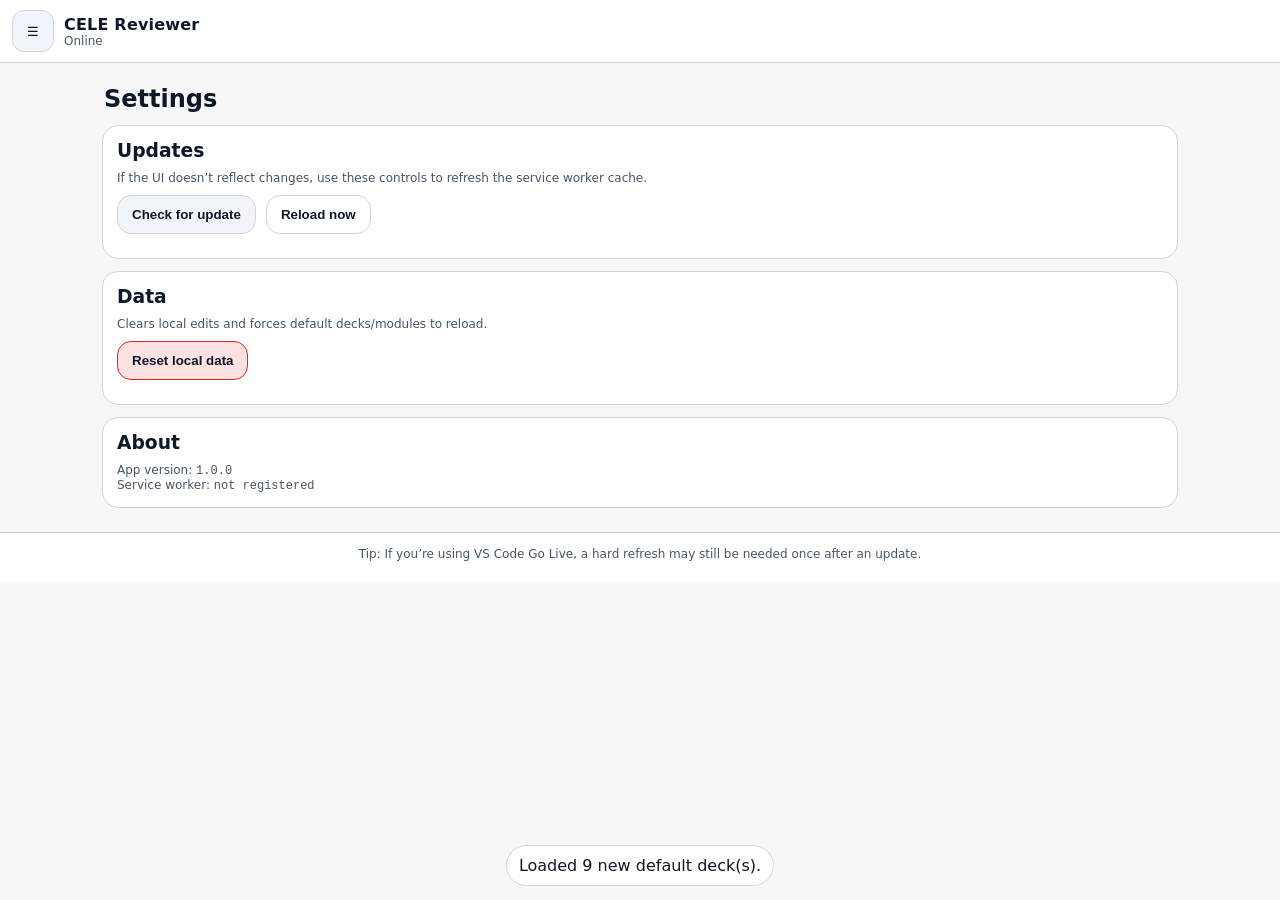
==== settings.html @ a9f4b28c "Add files via upload" ====
﻿<!doctype html>
<html lang="en">
  <head>
    <meta charset="utf-8" />
    <meta name="viewport" content="width=device-width, initial-scale=1" />
    <meta name="color-scheme" content="light dark" />
    <meta name="theme-color" content="#f7f7f8" id="themeColorMeta" />
    <title>CELE Reviewer • Settings</title>
    <link rel="manifest" href="./manifest.webmanifest" />
    <link rel="stylesheet" href="./assets/css/styles.css" />
    <link rel="icon" href="./icons/icon.svg" type="image/svg+xml" />
  </head>
  <body data-page="settings">
    <header class="topbar">
      <div class="topbar__left">
        <button class="iconbtn" id="menuBtn" aria-label="Open menu" title="Menu">☰</button>
        <div class="brand">
          <div class="brand__name">CELE Reviewer</div>
          <div class="brand__tag" id="statusTag">Settings</div>
        </div>
      </div>
      <div class="topbar__right">
        <button class="pill" id="installBtn" hidden>Install</button>
      </div>
    </header>

    <nav class="drawer" id="drawer" aria-hidden="true">
      <div class="drawer__header">
        <div class="drawer__title">Menu</div>
        <button class="iconbtn" id="closeDrawerBtn" aria-label="Close menu">✖</button>
      </div>
      <div class="drawer__items">
        <a class="navitem" href="./index.html">Home</a>
        <a class="navitem" href="./quiz.html">Quiz</a>
        <a class="navitem" href="./decks.html">Decks</a>
        <a class="navitem" href="./modules.html">Modules</a>
        <a class="navitem" href="./settings.html" aria-current="page">Settings</a>
      </div>
      <div class="drawer__footer">
        <div class="muted small">Update and troubleshooting controls.</div>
      </div>
    </nav>
    <div class="backdrop" id="backdrop" hidden></div>

    <main class="container">
      <section class="pagehead">
        <h2>Settings</h2>
      </section>

      <section class="card">
        <h3>Updates</h3>
        <div class="muted small">If the UI doesn’t reflect changes, use these controls to refresh the service worker cache.</div>
        <div class="toolbar" style="margin-top:10px">
          <button class="secondary" id="checkUpdatesBtn">Check for update</button>
          <button class="primary" id="applyUpdateBtn" hidden>Apply update & reload</button>
          <button class="ghost" id="reloadBtn">Reload now</button>
        </div>
        <div class="muted small" id="updateStatus" style="margin-top:8px"></div>
      </section>

      <section class="card" style="margin-top:12px">
        <h3>Data</h3>
        <div class="muted small">Clears local edits and forces default decks/modules to reload.</div>
        <div class="toolbar" style="margin-top:10px">
          <button class="danger" id="resetDataBtn">Reset local data</button>
        </div>
      </section>

      <section class="card" style="margin-top:12px">
        <h3>About</h3>
        <div class="muted small">App version: <code id="appVersion">-</code></div>
        <div class="muted small">Service worker: <code id="swStatus">-</code></div>
      </section>
    </main>

    <footer class="footer">
      <div class="muted small">Tip: If you’re using VS Code Go Live, a hard refresh may still be needed once after an update.</div>
    </footer>

    <template id="toastTpl">
      <div class="toast" role="status" aria-live="polite"></div>
    </template>

    <script type="module" src="./app.js"></script>
  </body>
</html>
---- assets/css/styles.css ----
:root{
  color-scheme: light dark;

  /* Light theme (default) */
  --bg:#f7f7f8;
  --surface:#ffffff;
  --surface2:#f1f5f9;
  --surface3:#e5e7eb;
  --text:#0f172a;
  --muted:#475569;
  --line:#d1d5db;

  --primary:#2563eb;
  --on-primary:#ffffff;
  --primary-soft:#dbeafe;

  --danger:#dc2626;
  --danger-soft:#fee2e2;
  --ok:#16a34a;
  --ok-soft:#dcfce7;
  --warn:#d97706;
  --warn-soft:#ffedd5;

  --code-bg:#f3f4f6;
  --backdrop: rgba(0,0,0,.45);

  --shadow:none;
  --radius:16px;
  --radius2:12px;
  --max:1100px;
}

@media (prefers-color-scheme: dark){
  :root{
    --bg:#0b1220;
    --surface:#0f1a2f;
    --surface2:#0c1628;
    --surface3:#16223b;
    --text:#e7eefc;
    --muted:#a8b6d6;
    --line:#26314a;

    --primary:#6ea8fe;
    --on-primary:#0b1220;
    --primary-soft:#1e3a8a;

    --danger:#ff5c7a;
    --danger-soft:#3b0a16;
    --ok:#4ade80;
    --ok-soft:#064e2a;
    --warn:#fbbf24;
    --warn-soft:#3b2a04;

    --code-bg:#0a1020;
    --backdrop: rgba(0,0,0,.55);
  }
}

*{ box-sizing:border-box; }
html,body{ height:100%; }
body{
  margin:0;
  font-family: ui-sans-serif, system-ui, -apple-system, Segoe UI, Roboto, Helvetica, Arial, "Apple Color Emoji","Segoe UI Emoji";
  background: var(--bg);
  color:var(--text);
}
code{ font-family: ui-monospace, SFMono-Regular, Menlo, Monaco, Consolas, "Liberation Mono", "Courier New", monospace; }
a{ color: var(--primary); }

.topbar{
  position:sticky; top:0; z-index:10;
  display:flex; align-items:center; justify-content:space-between;
  padding:10px 12px;
  background: var(--surface);
  border-bottom:1px solid var(--line);
}
.topbar__left{ display:flex; align-items:center; gap:10px; min-width:0; }
.brand{ display:flex; flex-direction:column; min-width:0; }
.brand__name{ font-weight:700; letter-spacing:.2px; }
.brand__tag{ color:var(--muted); font-size:12px; white-space:nowrap; overflow:hidden; text-overflow:ellipsis; }
.topbar__right{ display:flex; align-items:center; gap:8px; }

.iconbtn{
  width:42px; height:42px;
  border-radius:12px;
  border:1px solid var(--line);
  background: var(--surface2);
  color:var(--text);
  cursor:pointer;
}
.iconbtn:hover{ background: var(--surface3); }

.pill{
  border:1px solid var(--primary);
  background: var(--primary-soft);
  color:var(--text);
  padding:10px 12px;
  border-radius:999px;
  cursor:pointer;
}
.pill:hover{ background: var(--surface3); }

.container{
  max-width: var(--max);
  margin: 0 auto;
  padding: 16px 12px 24px;
}
.page{ animation: fadeIn .14s ease-out; }
@keyframes fadeIn{ from{ opacity:.6; transform: translateY(3px);} to{opacity:1; transform:none;} }

.hero{
  padding:18px 16px;
  border:1px solid var(--line);
  background: var(--surface);
  border-radius: var(--radius);
  box-shadow: var(--shadow);
}
.hero h1{ margin:0 0 8px; font-size: 28px; line-height:1.15; }
.hero p{ margin:0 0 14px; }
.hero__actions{ display:flex; gap:10px; flex-wrap:wrap; }

.grid2{ display:grid; grid-template-columns: 1fr; gap: 12px; margin-top:12px; }
@media (min-width: 900px){
  .grid2{ grid-template-columns: 1fr 1fr; }
}

.card{
  border:1px solid var(--line);
  background: var(--surface);
  border-radius: var(--radius);
  padding: 14px;
  box-shadow: var(--shadow);
}
.card h2, .card h3, .card h4{ margin:0 0 10px; }
.muted{ color:var(--muted); }
.small{ font-size:12px; }

.list{ margin:0; padding-left: 16px; }
.list li{ margin: 6px 0; }

.primary,.secondary,.ghost,.danger{
  border-radius: 14px;
  padding: 11px 14px;
  font-weight:600;
  cursor:pointer;
  border:1px solid transparent;
  color:var(--text);
}
.primary,.secondary,.ghost,.danger,.navitem{ text-decoration:none; }
a.primary,a.secondary,a.ghost,a.danger{
  display:inline-flex;
  align-items:center;
  justify-content:center;
}
.primary{ background: var(--primary); border-color: var(--primary); color: var(--on-primary); }
.primary:hover{ background: var(--primary); }
.secondary{ background: var(--surface2); border-color: var(--line); }
.secondary:hover{ background: var(--surface3); }
.ghost{ background: transparent; border-color: var(--line); color: var(--text); }
.ghost:hover{ background: var(--surface2); }
.danger{ background: var(--danger-soft); border-color: var(--danger); }
.danger:hover{ background: var(--danger-soft); }

.pagehead{
  display:flex; align-items:flex-start; justify-content:space-between; gap:10px;
  margin: 6px 2px 12px;
}
.pagehead h2{ margin:0; }
.pagehead__right{ display:flex; gap:10px; flex-wrap:wrap; align-items:center; justify-content:flex-end; }
.stat{
  border:1px solid var(--line);
  background: var(--surface);
  border-radius: 14px;
  padding: 8px 10px;
  min-width: 110px;
}
.stat__label{ color:var(--muted); font-size:12px; }
.stat__value{ font-weight:800; font-size:16px; margin-top:2px; }

.toolbar{
  display:flex;
  gap:10px;
  flex-wrap:wrap;
  align-items:end;
  margin-bottom: 10px;
}
.field{ display:flex; flex-direction:column; gap:6px; min-width: 170px; flex: 1; }
.field > span{ color:var(--muted); font-size:12px; }
input,textarea,select{
  background: var(--surface);
  color: var(--text);
  border:1px solid var(--line);
  border-radius: 12px;
  padding: 10px 10px;
  outline:none;
}
textarea{ resize: vertical; }
input:focus,textarea:focus,select:focus{ border-color: var(--primary); outline: 3px solid var(--primary-soft); outline-offset: 2px; }

.check{ display:flex; align-items:center; gap:8px; padding: 10px 10px; border:1px solid var(--line); border-radius: 12px; background: var(--surface); }
.check input{ width:18px; height:18px; }

.stage{
  min-height: 220px;
  padding: 14px;
  border:1px solid var(--line);
  background: var(--surface);
  border-radius: var(--radius);
  box-shadow: var(--shadow);
}

.navrow{
  display:flex; gap:10px; justify-content:space-between;
  margin-top: 12px;
}
.navrow > button{ flex:1; }

.drawer{
  position: fixed;
  top: 0; left: 0;
  width: min(86vw, 340px);
  height: 100vh;
  background: var(--surface);
  border-right: 1px solid var(--line);
  box-shadow: var(--shadow);
  transform: translateX(-105%);
  transition: transform .16s ease-out;
  z-index: 30;
  display:flex;
  flex-direction:column;
}
.drawer.is-open{ transform: translateX(0); }
.drawer__header{
  display:flex; align-items:center; justify-content:space-between;
  padding: 10px 10px;
  border-bottom: 1px solid var(--line);
}
.drawer__title{ font-weight:800; }
.drawer__items{ padding: 10px; display:flex; flex-direction:column; gap: 8px; }
.navitem{
  text-align:left;
  padding: 12px 12px;
  border-radius: 14px;
  border:1px solid var(--line);
  background: var(--surface2);
  color: var(--text);
  cursor:pointer;
  display:block;
}
.navitem:hover{ background: var(--surface3); }
.drawer__footer{ margin-top:auto; padding: 10px; border-top: 1px solid var(--line); }

.backdrop{
  position: fixed; inset: 0;
  background: var(--backdrop);
  z-index: 20;
}

.decklist,.cardlist,.csvpreview,.modulelist{
  display:flex;
  flex-direction:column;
  gap: 10px;
}
.deckrow{
  display:flex;
  align-items:center;
  justify-content:space-between;
  gap:10px;
  padding: 12px;
  border:1px solid var(--line);
  border-radius: var(--radius2);
  background: var(--surface);
}
.deckrow__title{ font-weight:800; }
.deckrow__meta{ color:var(--muted); font-size:12px; margin-top: 2px; }
.deckrow__left{ min-width:0; }
.deckrow__left > div{ white-space:nowrap; overflow:hidden; text-overflow:ellipsis; }
.deckrow__actions{ display:flex; gap:8px; }

.deckeditor__head{
  display:flex; align-items:flex-start; justify-content:space-between; gap:10px;
}
.deckeditor__headRight{ display:flex; gap:8px; flex-wrap:wrap; justify-content:flex-end; }

.tabs{ display:flex; gap:8px; margin: 8px 0 12px; }
.tab{
  flex:1;
  padding: 10px 12px;
  border-radius: 14px;
  border:1px solid var(--line);
  background: var(--surface2);
  color: var(--text);
  cursor:pointer;
}
.tab.is-active{
  border-color: var(--primary);
  background: var(--primary-soft);
}

.formgrid{ display:grid; grid-template-columns: 1fr; gap: 10px; }
.formgrid2{ display:grid; grid-template-columns: 1fr; gap: 10px; }
@media (min-width: 700px){
  .formgrid{ grid-template-columns: 1fr 1fr; }
  .formgrid2{ grid-template-columns: 1fr 1fr; }
}
.sep{ border:none; border-top:1px solid var(--line); margin: 14px 0; }

.carditem{
  padding: 12px;
  border-radius: var(--radius2);
  border:1px solid var(--line);
  background: var(--surface);
}
.badge{
  display:inline-flex;
  align-items:center;
  gap:6px;
  padding: 4px 10px;
  border-radius: 999px;
  font-size: 12px;
  border:1px solid var(--line);
  color: var(--muted);
  margin-bottom: 8px;
}
.badge--mcq{ border-color: var(--primary); color: var(--text); }
.badge--flash{ border-color: var(--ok); color: var(--text); }
.badge--formula{ border-color: var(--warn); color: var(--text); }
.carditem__title{ font-weight:800; margin: 0 0 8px; }
.carditem__body{ color: var(--muted); white-space:pre-wrap; }
.carditem__actions{ display:flex; gap:8px; margin-top:10px; }

.toast{
  position: fixed;
  bottom: 14px;
  left: 50%;
  transform: translateX(-50%);
  padding: 10px 12px;
  background: var(--surface);
  border:1px solid var(--line);
  border-radius: 999px;
  box-shadow: var(--shadow);
  z-index: 50;
}

.quizcard h3{ margin: 0 0 10px; }
.choices{ display:grid; grid-template-columns: 1fr; gap: 10px; margin-top: 10px; }
@media (min-width: 700px){
  .choices{ grid-template-columns: 1fr 1fr; }
}
.choicebtn{
  text-align:left;
  padding: 12px 12px;
  border-radius: 14px;
  border:1px solid var(--line);
  background: var(--surface);
  color: var(--text);
  cursor:pointer;
}
.choicebtn:hover{ background: var(--surface2); }
.choicebtn.is-correct{ border-color: var(--ok); background: var(--ok-soft); }
.choicebtn.is-wrong{ border-color: var(--danger); background: var(--danger-soft); }
.choicebtn.is-disabled{ opacity:.78; cursor:not-allowed; }

.flashwrap{
  perspective: 1200px;
}
.flashcard{
  position:relative;
  width:100%;
  min-height: 220px;
  transform-style: preserve-3d;
  transition: transform .45s cubic-bezier(.2,.8,.2,1);
}
.flashcard.is-flipped{ transform: rotateY(180deg); }
.flashface{
  position:absolute; inset:0;
  border-radius: var(--radius);
  border:1px solid var(--line);
  background: var(--surface);
  padding: 16px;
  backface-visibility: hidden;
  display:flex;
  flex-direction:column;
  justify-content:center;
  gap:10px;
}
.flashface--back{
  transform: rotateY(180deg);
  background: var(--ok-soft);
}
.flashlabel{
  color: var(--muted);
  font-size: 12px;
  letter-spacing: .14em;
  text-transform: uppercase;
}
.flashtext{
  font-size: 18px;
  white-space: pre-wrap;
}

.formula{
  text-align:center;
  padding: 10px 8px;
}
.formula__name{ font-weight:900; font-size: 20px; margin: 0 0 12px; }
.formula__eq{
  display:flex; justify-content:center;
  padding: 12px 8px;
  border:1px solid var(--line);
  border-radius: var(--radius);
  background: var(--surface2);
  overflow:auto;
}
.formula__defs{ margin-top: 12px; text-align:left; max-width: 680px; margin-left:auto; margin-right:auto; }
.formula__defs li{ margin: 6px 0; color: var(--muted); }

.modulehead{ display:flex; align-items:flex-start; justify-content:space-between; gap:10px; }
.modulecontent{ line-height: 1.6; }
.modulecontent h1,.modulecontent h2,.modulecontent h3{ line-height:1.2; }
.modulecard{
  padding: 12px;
  border-radius: var(--radius2);
  border:1px solid var(--line);
  background: var(--surface);
  cursor:pointer;
}
.modulecard:hover{ background: var(--surface2); }
.modulecard__title{ font-weight:900; }
.modulecard__desc{ color: var(--muted); font-size: 12px; margin-top: 4px; }
.modulecontent pre{
  padding: 12px;
  border-radius: var(--radius2);
  border:1px solid var(--line);
  background: var(--code-bg);
  overflow:auto;
}
.modulecontent img{ max-width: 100%; border-radius: var(--radius2); border:1px solid var(--line); }

.footer{
  padding: 14px 12px 22px;
  border-top: 1px solid var(--line);
  background: var(--surface);
  text-align:center;
}
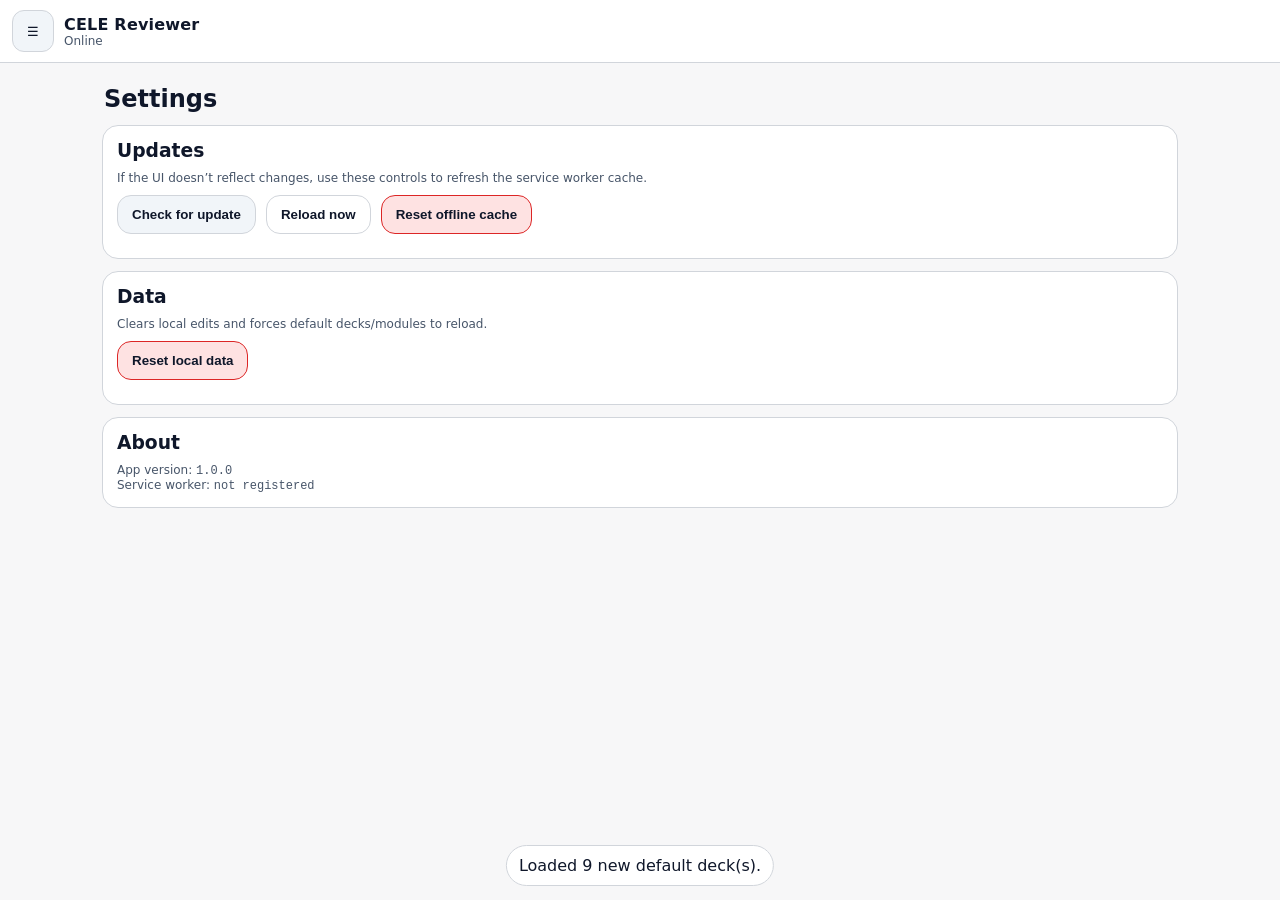
==== commit fa7ebde1: "Add files via upload" ====
--- a/settings.html
+++ b/settings.html
@@ -73,14 +73,10 @@
       </section>
     </main>
 
-    <footer class="footer">
-      <div class="muted small">Tip: If you’re using VS Code Go Live, a hard refresh may still be needed once after an update.</div>
-    </footer>
-
     <template id="toastTpl">
       <div class="toast" role="status" aria-live="polite"></div>
     </template>
 
     <script type="module" src="./app.js"></script>
   </body>
-</html>
+</html>
